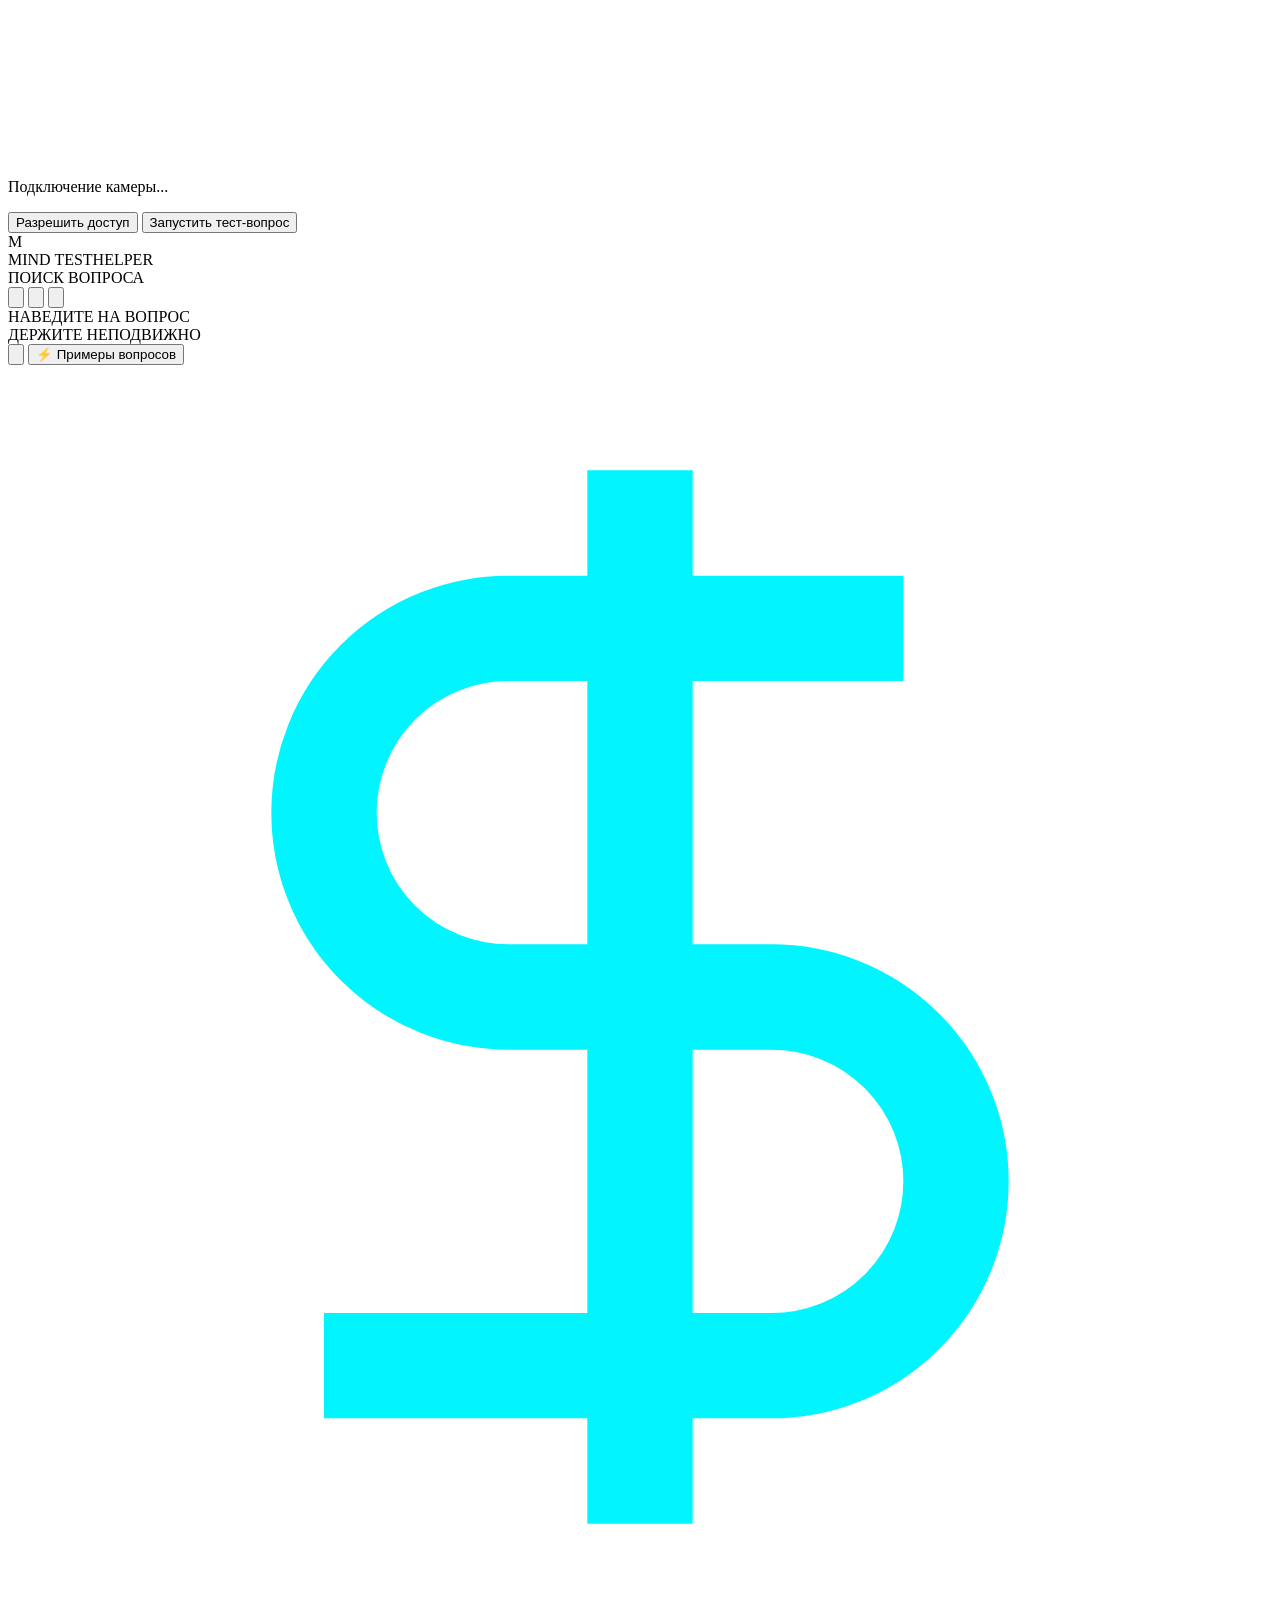
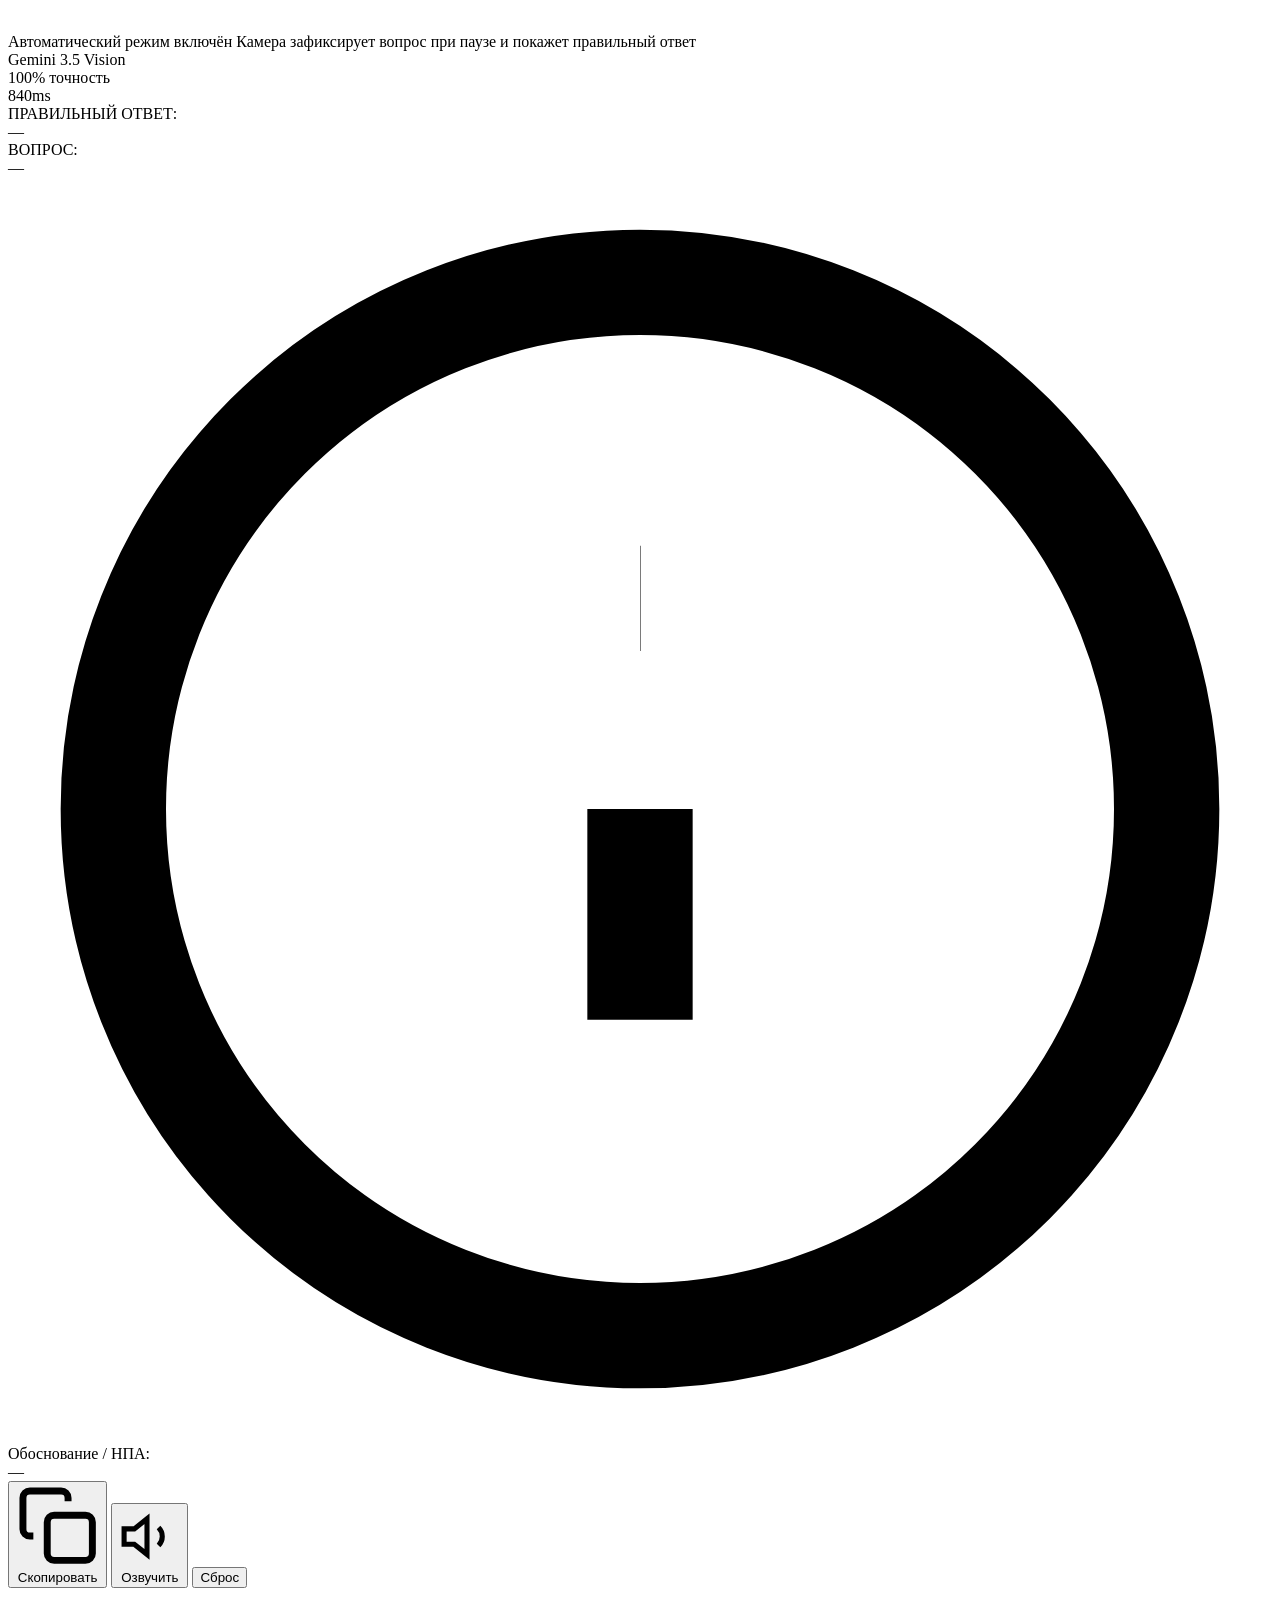
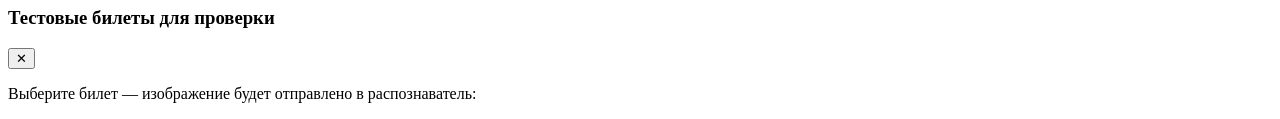
==== web/static/index.html @ 346cbc7e "feat: Mind TestHelper Live mobile-first scanner web app" ====
<!DOCTYPE html>
<html lang="ru">
<head>
  <meta charset="UTF-8">
  <meta name="viewport" content="width=device-width, initial-scale=1.0, maximum-scale=1.0, user-scalable=no, viewport-fit=cover">
  <title>Mind TestHelper Live — Hands-Free AI Scanner</title>
  <link rel="stylesheet" href="/static/styles.css">
  <link rel="icon" href="data:image/svg+xml,<svg xmlns='http://www.w3.org/2000/svg' viewBox='0 0 100 100'><rect width='100' height='100' rx='20' fill='%2309090f'/><path d='M30 70 L30 30 L50 50 L70 30 L70 70' stroke='%2300F5FF' stroke-width='10' stroke-linecap='round' stroke-linejoin='round' fill='none'/></svg>">
  <meta name="theme-color" content="#09090f">
  <meta name="apple-mobile-web-app-capable" content="yes">
  <meta name="apple-mobile-web-app-status-bar-style" content="black-translucent">
</head>
<body>
  <div class="app-viewport">
    <!-- Camera Viewport & Stream -->
    <div class="camera-container" id="cameraContainer">
      <video id="videoFeed" playsinline autoplay muted></video>
      <canvas id="motionCanvas" class="hidden-canvas"></canvas>
      <canvas id="captureCanvas" class="hidden-canvas"></canvas>
      <div class="camera-backdrop-fallback" id="cameraFallback">
        <div class="fallback-spinner"></div>
        <p>Подключение камеры...</p>
        <button id="btnAllowCamera" class="mind-btn mind-btn-cyan">Разрешить доступ</button>
        <button id="btnTryDemo" class="mind-btn mind-btn-glass">Запустить тест-вопрос</button>
      </div>
    </div>

    <!-- HUD Overlay Layers -->
    <div class="hud-overlay" id="hudOverlay">
      <!-- Top Glass Navigation Bar -->
      <header class="hud-header glass-panel">
        <div class="brand-badge">
          <div class="badge-m-ring">
            <span class="badge-m">M</span>
          </div>
          <div class="brand-text">
            <span class="brand-title">MIND</span>
            <span class="brand-sub">TESTHELPER</span>
          </div>
        </div>

        <!-- Dynamic Status Indicator -->
        <div class="status-pill" id="statusPill">
          <span class="status-dot"></span>
          <span class="status-label" id="statusLabel">ПОИСК ВОПРОСА</span>
        </div>

        <!-- Quick Controls -->
        <div class="header-controls">
          <button id="btnTorch" class="hud-icon-btn" title="Фонарик" aria-label="Torch">
            <svg viewBox="0 0 24 24" fill="none" stroke="currentColor" stroke-width="2">
              <path d="M12 2v4M12 18v4M4.93 4.93l2.83 2.83M16.24 16.24l2.83 2.83M2 12h4M18 12h4M4.93 19.07l2.83-2.83M16.24 7.76l2.83-2.83"/>
            </svg>
          </button>
          <button id="btnFlipCamera" class="hud-icon-btn" title="Сменить камеру" aria-label="Flip Camera">
            <svg viewBox="0 0 24 24" fill="none" stroke="currentColor" stroke-width="2">
              <path d="M20 10c0-4.418-3.582-8-8-8s-8 3.582-8 8c0 3.185 1.868 5.933 4.568 7.228L6 20h6v-6l-2.482 2.482C7.364 15.445 6 12.923 6 10c0-3.314 2.686-6 6-6s6 2.686 6 6c0 1.954-.937 3.69-2.388 4.793l1.42 1.42C18.666 14.707 20 12.518 20 10z"/>
            </svg>
          </button>
          <button id="btnMuteTTS" class="hud-icon-btn active" title="Озвучка ответа" aria-label="Audio Speech">
            <svg viewBox="0 0 24 24" fill="none" stroke="currentColor" stroke-width="2" id="iconAudio">
              <polygon points="11 5 6 9 2 9 2 15 6 15 11 19 11 5"/>
              <path d="M19.07 4.93a10 10 0 0 1 0 14.14M15.54 8.46a5 5 0 0 1 0 7.07"/>
            </svg>
          </button>
        </div>
      </header>

      <!-- Center Targeting Frame with Scanning Laser -->
      <main class="hud-reticle-area" id="reticleArea">
        <div class="target-frame" id="targetFrame">
          <!-- 4 Corner Brackets -->
          <div class="corner-bracket corner-tl"></div>
          <div class="corner-bracket corner-tr"></div>
          <div class="corner-bracket corner-bl"></div>
          <div class="corner-bracket corner-br"></div>

          <!-- Animated Laser Beam -->
          <div class="laser-beam" id="laserBeam"></div>

          <!-- Center Crosshairs / Guide -->
          <div class="frame-guide">
            <span class="guide-tag">НАВЕДИТЕ НА ВОПРОС</span>
            <div class="stillness-meter">
              <div class="stillness-bar" id="stillnessBar"></div>
            </div>
            <span class="stability-tag" id="stabilityTag">ДЕРЖИТЕ НЕПОДВИЖНО</span>
          </div>
        </div>

        <!-- Floating manual shutter button -->
        <button id="btnManualSnap" class="shutter-btn" title="Сканировать сейчас">
          <div class="shutter-inner">
            <svg viewBox="0 0 24 24" fill="none" stroke="currentColor" stroke-width="2.5">
              <circle cx="12" cy="12" r="3"/>
              <path d="M3 9V5a2 2 0 0 1 2-2h4M21 9V5a2 2 0 0 0-2-2h-4M3 15v4a2 2 0 0 0 2 2h4M21 15v4a2 2 0 0 1-2 2h-4"/>
            </svg>
          </div>
        </button>

        <button id="btnSamplePicker" class="hud-pill-btn" title="Тестовые билеты">
          <span>⚡ Примеры вопросов</span>
        </button>
      </main>

      <!-- Bottom Answer Drawer (Mind Glass Card) -->
      <aside class="answer-drawer glass-panel" id="answerDrawer">
        <!-- Drawer Drag Handle -->
        <div class="drawer-handle" id="drawerHandle">
          <div class="handle-bar"></div>
        </div>

        <!-- Initial Idle State -->
        <div class="drawer-state-idle" id="drawerIdle">
          <div class="idle-icon-wrap">
            <div class="pulse-ring"></div>
            <svg viewBox="0 0 24 24" fill="none" stroke="#00F5FF" stroke-width="2">
              <path d="M12 2v20M17 5H9.5a3.5 3.5 0 0 0 0 7h5a3.5 3.5 0 0 1 0 7H6"/>
            </svg>
          </div>
          <div class="idle-text">
            <span class="idle-title">Автоматический режим включён</span>
            <span class="idle-desc">Камера зафиксирует вопрос при паузе и покажет правильный ответ</span>
          </div>
        </div>

        <!-- Active Answer Solved State -->
        <div class="drawer-state-solved hidden" id="drawerSolved">
          <div class="solved-header">
            <div class="badge-source" id="badgeSource">
              <span class="source-dot"></span>
              <span id="sourceLabel">Gemini 3.5 Vision</span>
            </div>
            <div class="badge-confidence" id="badgeConfidence">
              <span id="confidenceLabel">100% точность</span>
            </div>
            <div class="latency-pill" id="latencyPill">840ms</div>
          </div>

          <!-- Prominent Answer Highlight -->
          <div class="highlight-answer-card">
            <div class="card-eyebrow">ПРАВИЛЬНЫЙ ОТВЕТ:</div>
            <div class="answer-text-banner" id="correctAnswerText">—</div>
          </div>

          <!-- Question Context -->
          <div class="question-quote-block">
            <div class="quote-label">ВОПРОС:</div>
            <div class="quote-text" id="questionText">—</div>
          </div>

          <!-- All Options List -->
          <div class="options-container" id="optionsList"></div>

          <!-- Legal / Scientific Explanation -->
          <div class="explanation-box" id="explanationBox">
            <div class="explanation-title">
              <svg viewBox="0 0 24 24" fill="none" stroke="currentColor" stroke-width="2">
                <circle cx="12" cy="12" r="10"/>
                <line x1="12" y1="16" x2="12" y2="12"/>
                <line x1="12" y1="8" x2="12.01" y2="8"/>
              </svg>
              <span>Обоснование / НПА:</span>
            </div>
            <div class="explanation-content" id="explanationText">—</div>
          </div>

          <!-- Bottom Action Buttons -->
          <div class="drawer-actions">
            <button id="btnCopyAnswer" class="action-btn">
              <svg viewBox="0 0 24 24" fill="none" stroke="currentColor" stroke-width="2">
                <rect x="9" y="9" width="13" height="13" rx="2" ry="2"/>
                <path d="M5 15H4a2 2 0 0 1-2-2V4a2 2 0 0 1 2-2h9a2 2 0 0 1 2 2v1"/>
              </svg>
              <span>Скопировать</span>
            </button>
            <button id="btnSpeakNow" class="action-btn">
              <svg viewBox="0 0 24 24" fill="none" stroke="currentColor" stroke-width="2">
                <polygon points="11 5 6 9 2 9 2 15 6 15 11 19 11 5"/>
                <path d="M15.54 8.46a5 5 0 0 1 0 7.07"/>
              </svg>
              <span>Озвучить</span>
            </button>
            <button id="btnDismiss" class="action-btn action-btn-dim">
              <span>Сброс</span>
            </button>
          </div>
        </div>
      </aside>
    </div>

    <!-- Sample Questions Modal (For Testing without Paper) -->
    <div class="modal-backdrop hidden" id="sampleModal">
      <div class="modal-sheet glass-panel">
        <div class="modal-header">
          <h3>Тестовые билеты для проверки</h3>
          <button id="btnCloseModal" class="hud-icon-btn">✕</button>
        </div>
        <p class="modal-sub">Выберите билет — изображение будет отправлено в распознаватель:</p>
        <div class="sample-grid" id="sampleGrid"></div>
      </div>
    </div>
  </div>

  <script src="/static/app.js"></script>
</body>
</html>
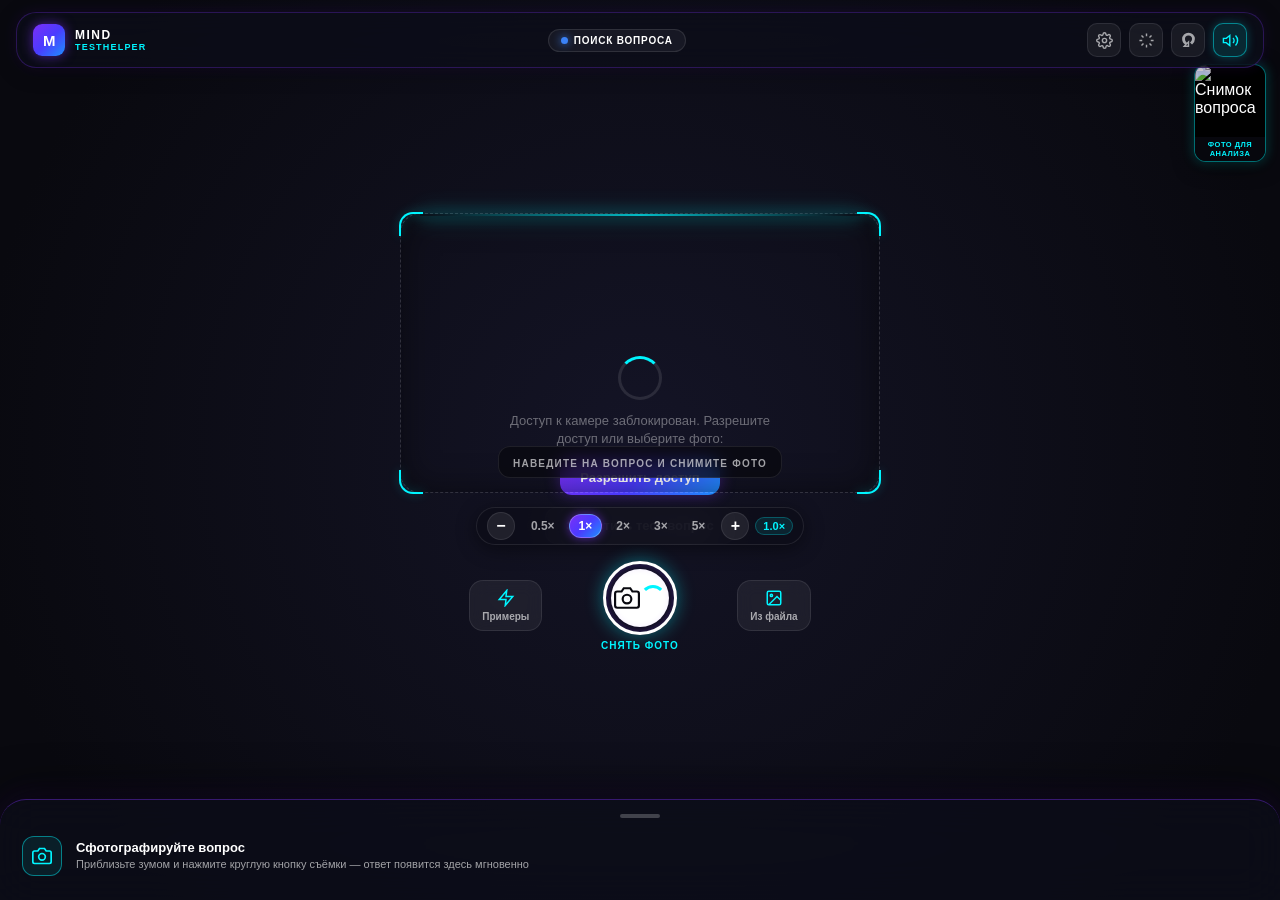
==== commit 3ea20101: "feat: manual photo shooting mode, optical/digital zoom, and instant high-accuracy solver" ====
--- a/web/static/index.html
+++ b/web/static/index.html
@@ -4,7 +4,7 @@
   <meta charset="UTF-8">
   <meta name="viewport" content="width=device-width, initial-scale=1.0, maximum-scale=1.0, user-scalable=no, viewport-fit=cover">
   <title>Mind TestHelper Live — Hands-Free AI Scanner</title>
-  <link rel="stylesheet" href="/static/styles.css">
+  <link rel="stylesheet" href="./styles.css">
   <link rel="icon" href="data:image/svg+xml,<svg xmlns='http://www.w3.org/2000/svg' viewBox='0 0 100 100'><rect width='100' height='100' rx='20' fill='%2309090f'/><path d='M30 70 L30 30 L50 50 L70 30 L70 70' stroke='%2300F5FF' stroke-width='10' stroke-linecap='round' stroke-linejoin='round' fill='none'/></svg>">
   <meta name="theme-color" content="#09090f">
   <meta name="apple-mobile-web-app-capable" content="yes">
@@ -15,11 +15,15 @@
     <!-- Camera Viewport & Stream -->
     <div class="camera-container" id="cameraContainer">
       <video id="videoFeed" playsinline autoplay muted></video>
-      <canvas id="motionCanvas" class="hidden-canvas"></canvas>
+      <div class="camera-flash" id="cameraFlash"></div>
+      <div class="snapshot-preview hidden" id="snapshotPreview">
+        <img id="snapshotImg" alt="Снимок вопроса">
+        <div class="snapshot-badge">ФОТО ДЛЯ АНАЛИЗА</div>
+      </div>
       <canvas id="captureCanvas" class="hidden-canvas"></canvas>
       <div class="camera-backdrop-fallback" id="cameraFallback">
         <div class="fallback-spinner"></div>
-        <p>Подключение камеры...</p>
+        <p id="fallbackText">Подключение камеры...</p>
         <button id="btnAllowCamera" class="mind-btn mind-btn-cyan">Разрешить доступ</button>
         <button id="btnTryDemo" class="mind-btn mind-btn-glass">Запустить тест-вопрос</button>
       </div>
@@ -47,6 +51,12 @@
 
         <!-- Quick Controls -->
         <div class="header-controls">
+          <button id="btnSettings" class="hud-icon-btn" title="Настройки бэкенда" aria-label="Settings">
+            <svg viewBox="0 0 24 24" fill="none" stroke="currentColor" stroke-width="2">
+              <circle cx="12" cy="12" r="3"/>
+              <path d="M19.4 15a1.65 1.65 0 0 0 .33 1.82l.06.06a2 2 0 0 1 0 2.83 2 2 0 0 1-2.83 0l-.06-.06a1.65 1.65 0 0 0-1.82-.33 1.65 1.65 0 0 0-1 1.51V21a2 2 0 0 1-2 2 2 2 0 0 1-2-2v-.09A1.65 1.65 0 0 0 9 19.4a1.65 1.65 0 0 0-1.82.33l-.06.06a2 2 0 0 1-2.83 0 2 2 0 0 1 0-2.83l.06-.06a1.65 1.65 0 0 0 .33-1.82 1.65 1.65 0 0 0-1.51-1H3a2 2 0 0 1-2-2 2 2 0 0 1 2-2h.09A1.65 1.65 0 0 0 4.6 9a1.65 1.65 0 0 0-.33-1.82l-.06-.06a2 2 0 0 1 0-2.83 2 2 0 0 1 2.83 0l.06.06a1.65 1.65 0 0 0 1.82.33H9a1.65 1.65 0 0 0 1-1.51V3a2 2 0 0 1 2-2 2 2 0 0 1 2 2v.09a1.65 1.65 0 0 0 1 1.51 1.65 1.65 0 0 0 1.82-.33l.06-.06a2 2 0 0 1 2.83 0 2 2 0 0 1 0 2.83l-.06.06a1.65 1.65 0 0 0-.33 1.82V9a1.65 1.65 0 0 0 1.51 1H21a2 2 0 0 1 2 2 2 2 0 0 1-2 2h-.09a1.65 1.65 0 0 0-1.51 1z"/>
+            </svg>
+          </button>
           <button id="btnTorch" class="hud-icon-btn" title="Фонарик" aria-label="Torch">
             <svg viewBox="0 0 24 24" fill="none" stroke="currentColor" stroke-width="2">
               <path d="M12 2v4M12 18v4M4.93 4.93l2.83 2.83M16.24 16.24l2.83 2.83M2 12h4M18 12h4M4.93 19.07l2.83-2.83M16.24 7.76l2.83-2.83"/>
@@ -66,41 +76,66 @@
         </div>
       </header>
 
-      <!-- Center Targeting Frame with Scanning Laser -->
+      <!-- Center Targeting Frame with Wide Document Guide -->
       <main class="hud-reticle-area" id="reticleArea">
-        <div class="target-frame" id="targetFrame">
-          <!-- 4 Corner Brackets -->
+        <div class="camera-frame-guide" id="frameGuide">
           <div class="corner-bracket corner-tl"></div>
           <div class="corner-bracket corner-tr"></div>
           <div class="corner-bracket corner-bl"></div>
           <div class="corner-bracket corner-br"></div>
-
-          <!-- Animated Laser Beam -->
           <div class="laser-beam" id="laserBeam"></div>
-
-          <!-- Center Crosshairs / Guide -->
-          <div class="frame-guide">
-            <span class="guide-tag">НАВЕДИТЕ НА ВОПРОС</span>
-            <div class="stillness-meter">
-              <div class="stillness-bar" id="stillnessBar"></div>
-            </div>
-            <span class="stability-tag" id="stabilityTag">ДЕРЖИТЕ НЕПОДВИЖНО</span>
-          </div>
-        </div>
-
-        <!-- Floating manual shutter button -->
-        <button id="btnManualSnap" class="shutter-btn" title="Сканировать сейчас">
-          <div class="shutter-inner">
-            <svg viewBox="0 0 24 24" fill="none" stroke="currentColor" stroke-width="2.5">
-              <circle cx="12" cy="12" r="3"/>
-              <path d="M3 9V5a2 2 0 0 1 2-2h4M21 9V5a2 2 0 0 0-2-2h-4M3 15v4a2 2 0 0 0 2 2h4M21 15v4a2 2 0 0 1-2 2h-4"/>
-            </svg>
-          </div>
-        </button>
-
-        <button id="btnSamplePicker" class="hud-pill-btn" title="Тестовые билеты">
-          <span>⚡ Примеры вопросов</span>
-        </button>
+          <div class="frame-guide-hint">
+            <span class="guide-tag">НАВЕДИТЕ НА ВОПРОС И СНИМИТЕ ФОТО</span>
+          </div>
+        </div>
+
+        <!-- Floating Zoom Controls Bar (Optical / Digital Zoom) -->
+        <div class="zoom-controls-bar" id="zoomControlsBar">
+          <button type="button" class="zoom-btn-step" id="btnZoomOut" title="Отдалить (−)" aria-label="Zoom Out">−</button>
+          <div class="zoom-presets-group" id="zoomPresetsGroup">
+            <button type="button" class="zoom-preset-pill hidden" id="pillZoom05" data-zoom="0.5">0.5×</button>
+            <button type="button" class="zoom-preset-pill active" id="pillZoom1" data-zoom="1">1×</button>
+            <button type="button" class="zoom-preset-pill" id="pillZoom2" data-zoom="2">2×</button>
+            <button type="button" class="zoom-preset-pill" id="pillZoom3" data-zoom="3">3×</button>
+            <button type="button" class="zoom-preset-pill" id="pillZoom5" data-zoom="5">5×</button>
+          </div>
+          <button type="button" class="zoom-btn-step" id="btnZoomIn" title="Приблизить (+)" aria-label="Zoom In">+</button>
+          <div class="zoom-badge-pill" id="zoomBadge">1.0×</div>
+        </div>
+
+        <!-- Camera Bottom Capture Bar (Shutter & Tools) -->
+        <div class="camera-capture-bar" id="captureBar">
+          <button type="button" id="btnSamplePicker" class="capture-side-btn" title="Тестовые билеты">
+            <svg viewBox="0 0 24 24" fill="none" stroke="currentColor" stroke-width="2">
+              <polygon points="13 2 3 14 12 14 11 22 21 10 12 10 13 2"/>
+            </svg>
+            <span>Примеры</span>
+          </button>
+
+          <div class="shutter-control-wrap">
+            <button type="button" id="btnManualSnap" class="camera-shutter-main" title="Сфотографировать вопрос" aria-label="Сфотографировать вопрос">
+              <div class="shutter-ring"></div>
+              <div class="shutter-core">
+                <svg class="shutter-icon-cam" viewBox="0 0 24 24" fill="none" stroke="currentColor" stroke-width="2">
+                  <path d="M23 19a2 2 0 0 1-2 2H3a2 2 0 0 1-2-2V8a2 2 0 0 1 2-2h4l2-3h6l2 3h4a2 2 0 0 1 2 2z"/>
+                  <circle cx="12" cy="13" r="4"/>
+                </svg>
+                <div class="shutter-spinner hidden" id="shutterSpinner"></div>
+              </div>
+            </button>
+            <span class="shutter-label" id="shutterLabel">СНЯТЬ ФОТО</span>
+          </div>
+
+          <label class="capture-side-btn" id="btnFilePicker" title="Загрузить фото из файла">
+            <input type="file" id="inputFileUpload" accept="image/*" style="display:none">
+            <svg viewBox="0 0 24 24" fill="none" stroke="currentColor" stroke-width="2">
+              <rect x="3" y="3" width="18" height="18" rx="2" ry="2"/>
+              <circle cx="8.5" cy="8.5" r="1.5"/>
+              <polyline points="21 15 16 10 5 21"/>
+            </svg>
+            <span>Из файла</span>
+          </label>
+        </div>
       </main>
 
       <!-- Bottom Answer Drawer (Mind Glass Card) -->
@@ -113,28 +148,37 @@
         <!-- Initial Idle State -->
         <div class="drawer-state-idle" id="drawerIdle">
           <div class="idle-icon-wrap">
-            <div class="pulse-ring"></div>
             <svg viewBox="0 0 24 24" fill="none" stroke="#00F5FF" stroke-width="2">
-              <path d="M12 2v20M17 5H9.5a3.5 3.5 0 0 0 0 7h5a3.5 3.5 0 0 1 0 7H6"/>
+              <path d="M23 19a2 2 0 0 1-2 2H3a2 2 0 0 1-2-2V8a2 2 0 0 1 2-2h4l2-3h6l2 3h4a2 2 0 0 1 2 2z"/>
+              <circle cx="12" cy="13" r="4"/>
             </svg>
           </div>
           <div class="idle-text">
-            <span class="idle-title">Автоматический режим включён</span>
-            <span class="idle-desc">Камера зафиксирует вопрос при паузе и покажет правильный ответ</span>
+            <span class="idle-title">Сфотографируйте вопрос</span>
+            <span class="idle-desc">Приблизьте зумом и нажмите круглую кнопку съёмки — ответ появится здесь мгновенно</span>
           </div>
         </div>
 
         <!-- Active Answer Solved State -->
         <div class="drawer-state-solved hidden" id="drawerSolved">
+          <!-- Prominent Top Action to Snap Next Question Immediately -->
+          <button type="button" id="btnNewPhoto" class="mind-btn mind-btn-cyan new-photo-btn">
+            <svg viewBox="0 0 24 24" fill="none" stroke="currentColor" stroke-width="2.2">
+              <path d="M23 19a2 2 0 0 1-2 2H3a2 2 0 0 1-2-2V8a2 2 0 0 1 2-2h4l2-3h6l2 3h4a2 2 0 0 1 2 2z"/>
+              <circle cx="12" cy="13" r="4"/>
+            </svg>
+            <span>Сфотографировать следующий вопрос</span>
+          </button>
+
           <div class="solved-header">
             <div class="badge-source" id="badgeSource">
               <span class="source-dot"></span>
-              <span id="sourceLabel">Gemini 3.5 Vision</span>
+              <span id="sourceLabel">Gemini 3.1 Vision</span>
             </div>
             <div class="badge-confidence" id="badgeConfidence">
               <span id="confidenceLabel">100% точность</span>
             </div>
-            <div class="latency-pill" id="latencyPill">840ms</div>
+            <div class="latency-pill" id="latencyPill">780ms</div>
           </div>
 
           <!-- Prominent Answer Highlight -->
@@ -182,11 +226,35 @@
               <span>Озвучить</span>
             </button>
             <button id="btnDismiss" class="action-btn action-btn-dim">
-              <span>Сброс</span>
+              <span>Скрыть</span>
             </button>
           </div>
         </div>
       </aside>
+    </div>
+
+    <!-- Backend Settings Modal -->
+    <div class="modal-backdrop hidden" id="settingsModal">
+      <div class="modal-sheet glass-panel">
+        <div class="modal-header">
+          <h3>Настройки бэкенда (API)</h3>
+          <button id="btnCloseSettings" class="hud-icon-btn">✕</button>
+        </div>
+        <p class="modal-sub">Адрес сервера-прокси для обработки запросов с камеры:</p>
+        <div class="settings-field">
+          <label class="field-label" for="inputBackendUrl">URL бэкенда (HTTPS):</label>
+          <input type="url" id="inputBackendUrl" class="mind-input" placeholder="https://your-api.onrender.com">
+        </div>
+        <div class="settings-presets">
+          <button id="btnSetCloudflare" class="preset-btn">🌐 Cloudflare Tunnel</button>
+          <button id="btnSetLocal" class="preset-btn">💻 Localhost (8000)</button>
+        </div>
+        <div class="settings-status" id="settingsStatus">
+          <span class="status-dot"></span>
+          <span id="settingsStatusText">Проверка соединения...</span>
+        </div>
+        <button id="btnSaveBackend" class="mind-btn mind-btn-cyan">Сохранить и проверить</button>
+      </div>
     </div>
 
     <!-- Sample Questions Modal (For Testing without Paper) -->
@@ -202,6 +270,6 @@
     </div>
   </div>
 
-  <script src="/static/app.js"></script>
+  <script src="./app.js"></script>
 </body>
 </html>
--- a/web/static/styles.css
+++ b/web/static/styles.css
@@ -0,0 +1,1186 @@
+/* ==========================================================================
+   Mind Design System — TestHelper Live CSS
+   Palette: #7B2FF7 -> #4B3BFF -> #1E90FF | Accent: #00F5FF | Bg: #09090f
+   ========================================================================== */
+
+:root {
+  --bg-core: #09090f;
+  --bg-glass: rgba(13, 14, 25, 0.76);
+  --bg-glass-card: rgba(18, 19, 35, 0.82);
+  --border-hairline: rgba(255, 255, 255, 0.09);
+  --border-mind: rgba(123, 47, 247, 0.35);
+  --border-cyan: rgba(0, 245, 255, 0.45);
+  --gradient-mind: linear-gradient(135deg, #7B2FF7 0%, #4B3BFF 50%, #1E90FF 100%);
+  --cyan-accent: #00F5FF;
+  --cyan-glow: rgba(0, 245, 255, 0.35);
+  --emerald-accent: #00FF9D;
+  --text-main: #FFFFFF;
+  --text-muted: rgba(255, 255, 255, 0.62);
+  --text-dim: rgba(255, 255, 255, 0.38);
+  --font-sans: -apple-system, BlinkMacSystemFont, "SF Pro Text", "SF Pro Display", "Inter", "Segoe UI", Roboto, sans-serif;
+  --safe-top: env(safe-area-inset-top, 0px);
+  --safe-bottom: env(safe-area-inset-bottom, 0px);
+}
+
+* {
+  box-sizing: border-box;
+  margin: 0;
+  padding: 0;
+  -webkit-tap-highlight-color: transparent;
+  user-select: none;
+}
+
+html, body {
+  width: 100%;
+  height: 100%;
+  overflow: hidden;
+  background-color: var(--bg-core);
+  font-family: var(--font-sans);
+  color: var(--text-main);
+  position: fixed;
+}
+
+/* App Viewport Container */
+.app-viewport {
+  position: relative;
+  width: 100%;
+  height: 100%;
+  height: 100dvh;
+  display: flex;
+  flex-direction: column;
+  overflow: hidden;
+  background-color: var(--bg-core);
+}
+
+/* Camera Stream & Canvas */
+.camera-container {
+  position: absolute;
+  top: 0;
+  left: 0;
+  width: 100%;
+  height: 100%;
+  overflow: hidden;
+  z-index: 1;
+}
+
+#videoFeed {
+  width: 100%;
+  height: 100%;
+  object-fit: cover;
+  display: block;
+  transform-origin: center center;
+  transition: transform 0.12s ease-out;
+}
+
+.camera-flash {
+  position: absolute;
+  inset: 0;
+  background: #FFFFFF;
+  opacity: 0;
+  pointer-events: none;
+  z-index: 10;
+  transition: opacity 0.15s ease-out;
+}
+.camera-flash.flash-active {
+  opacity: 0.90;
+  transition: none;
+}
+
+.snapshot-preview {
+  position: absolute;
+  top: calc(var(--safe-top) + 64px);
+  right: 14px;
+  width: 72px;
+  height: 98px;
+  border-radius: 12px;
+  overflow: hidden;
+  border: 1.5px solid var(--border-cyan);
+  box-shadow: 0 4px 20px rgba(0, 0, 0, 0.7), 0 0 12px var(--cyan-glow);
+  z-index: 15;
+  background: #000;
+  animation: previewSlideIn 0.35s cubic-bezier(0.16, 1, 0.3, 1) both;
+}
+.snapshot-preview img {
+  width: 100%;
+  height: 100%;
+  object-fit: cover;
+}
+.snapshot-badge {
+  position: absolute;
+  bottom: 0;
+  left: 0;
+  right: 0;
+  background: rgba(9, 9, 15, 0.88);
+  font-size: 7.5px;
+  font-weight: 800;
+  text-align: center;
+  padding: 3px 0;
+  color: var(--cyan-accent);
+  letter-spacing: 0.5px;
+}
+@keyframes previewSlideIn {
+  from { opacity: 0; transform: translateY(-12px) scale(0.9); }
+  to { opacity: 1; transform: translateY(0) scale(1); }
+}
+
+.hidden-canvas {
+  display: none;
+}
+
+.camera-backdrop-fallback {
+  position: absolute;
+  inset: 0;
+  display: flex;
+  flex-direction: column;
+  align-items: center;
+  justify-content: center;
+  gap: 12px;
+  padding: 24px;
+  background: radial-gradient(circle at center, #141426 0%, #09090f 85%);
+  color: var(--text-muted);
+  z-index: 2;
+  transition: opacity 0.4s ease;
+  text-align: center;
+}
+
+.camera-backdrop-fallback.hidden {
+  opacity: 0;
+  pointer-events: none;
+}
+
+.camera-backdrop-fallback p {
+  font-size: 13px;
+  max-width: 280px;
+  line-height: 1.4;
+  color: var(--text-dim);
+}
+
+.fallback-spinner {
+  width: 44px;
+  height: 44px;
+  border: 3px solid rgba(255, 255, 255, 0.1);
+  border-top-color: var(--cyan-accent);
+  border-radius: 50%;
+  animation: spin 0.8s linear infinite;
+}
+
+@keyframes spin {
+  to { transform: rotate(360deg); }
+}
+
+/* Glass Panels */
+.glass-panel {
+  background: var(--bg-glass);
+  backdrop-filter: blur(20px);
+  -webkit-backdrop-filter: blur(20px);
+  border: 1px solid var(--border-hairline);
+  box-shadow: 0 8px 32px rgba(0, 0, 0, 0.5);
+}
+
+/* HUD Overlay Layer */
+.hud-overlay {
+  position: absolute;
+  inset: 0;
+  z-index: 10;
+  display: flex;
+  flex-direction: column;
+  justify-content: space-between;
+  pointer-events: none;
+}
+
+/* Top Glass Navigation Header */
+.hud-header {
+  pointer-events: auto;
+  margin: calc(var(--safe-top) + 12px) 16px 0 16px;
+  padding: 10px 16px;
+  border-radius: 20px;
+  display: flex;
+  align-items: center;
+  justify-content: space-between;
+  border-color: rgba(123, 47, 247, 0.28);
+  box-shadow: 0 4px 20px rgba(0, 0, 0, 0.35), 0 0 15px rgba(123, 47, 247, 0.12);
+}
+
+.brand-badge {
+  display: flex;
+  align-items: center;
+  gap: 10px;
+}
+
+.badge-m-ring {
+  width: 32px;
+  height: 32px;
+  border-radius: 9px;
+  background: var(--gradient-mind);
+  display: flex;
+  align-items: center;
+  justify-content: center;
+  box-shadow: 0 0 12px rgba(123, 47, 247, 0.6);
+}
+
+.badge-m {
+  font-size: 15px;
+  font-weight: 900;
+  color: #FFFFFF;
+  letter-spacing: -0.5px;
+}
+
+.brand-text {
+  display: flex;
+  flex-direction: column;
+}
+
+.brand-title {
+  font-size: 12px;
+  font-weight: 800;
+  letter-spacing: 1.5px;
+  color: #FFFFFF;
+}
+
+.brand-sub {
+  font-size: 9px;
+  font-weight: 600;
+  letter-spacing: 1.2px;
+  color: var(--cyan-accent);
+}
+
+/* Dynamic Status Pill */
+.status-pill {
+  display: flex;
+  align-items: center;
+  gap: 6px;
+  padding: 5px 12px;
+  background: rgba(255, 255, 255, 0.05);
+  border: 1px solid rgba(255, 255, 255, 0.1);
+  border-radius: 20px;
+  transition: all 0.3s ease;
+}
+
+.status-dot {
+  width: 7px;
+  height: 7px;
+  border-radius: 50%;
+  background: #3B82F6;
+  box-shadow: 0 0 8px #3B82F6;
+  transition: all 0.3s ease;
+}
+
+.status-label {
+  font-size: 10px;
+  font-weight: 700;
+  letter-spacing: 0.8px;
+  color: var(--text-main);
+  text-transform: uppercase;
+}
+
+/* Status States */
+.status-pill.steady {
+  border-color: var(--border-cyan);
+  background: rgba(0, 245, 255, 0.1);
+}
+.status-pill.steady .status-dot {
+  background: var(--cyan-accent);
+  box-shadow: 0 0 10px var(--cyan-accent);
+  animation: pulse 1s infinite alternate;
+}
+
+.status-pill.solving {
+  border-color: #7B2FF7;
+  background: rgba(123, 47, 247, 0.18);
+}
+.status-pill.solving .status-dot {
+  background: #7B2FF7;
+  box-shadow: 0 0 12px #7B2FF7;
+  animation: blink 0.5s infinite;
+}
+
+.status-pill.solved {
+  border-color: var(--emerald-accent);
+  background: rgba(0, 255, 157, 0.12);
+}
+.status-pill.solved .status-dot {
+  background: var(--emerald-accent);
+  box-shadow: 0 0 10px var(--emerald-accent);
+}
+
+@keyframes blink {
+  50% { opacity: 0.2; }
+}
+
+@keyframes pulse {
+  from { transform: scale(0.9); }
+  to { transform: scale(1.2); }
+}
+
+/* Quick Controls */
+.header-controls {
+  display: flex;
+  align-items: center;
+  gap: 8px;
+}
+
+.hud-icon-btn {
+  width: 34px;
+  height: 34px;
+  border-radius: 10px;
+  background: rgba(255, 255, 255, 0.06);
+  border: 1px solid var(--border-hairline);
+  color: var(--text-muted);
+  display: flex;
+  align-items: center;
+  justify-content: center;
+  cursor: pointer;
+  transition: all 0.2s ease;
+}
+
+.hud-icon-btn svg {
+  width: 17px;
+  height: 17px;
+}
+
+.hud-icon-btn:active {
+  transform: scale(0.92);
+}
+
+.hud-icon-btn.active {
+  color: var(--cyan-accent);
+  border-color: var(--border-cyan);
+  background: rgba(0, 245, 255, 0.12);
+  box-shadow: 0 0 10px rgba(0, 245, 255, 0.25);
+}
+
+/* Center Targeting Area */
+.hud-reticle-area {
+  position: relative;
+  flex: 1;
+  display: flex;
+  flex-direction: column;
+  align-items: center;
+  justify-content: center;
+  pointer-events: none;
+}
+
+/* Framing Guide (Adaptive Document Frame) */
+.camera-frame-guide {
+  position: relative;
+  width: 88%;
+  max-width: 480px;
+  height: 280px;
+  border: 1px dashed rgba(255, 255, 255, 0.14);
+  border-radius: 20px;
+  box-shadow: inset 0 0 35px rgba(0, 0, 0, 0.45);
+  display: flex;
+  flex-direction: column;
+  align-items: center;
+  justify-content: flex-end;
+  padding-bottom: 14px;
+  transition: all 0.25s ease;
+}
+
+.camera-frame-guide.solving {
+  border-color: var(--border-cyan);
+  box-shadow: inset 0 0 40px rgba(0, 245, 255, 0.15), 0 0 25px rgba(0, 245, 255, 0.25);
+}
+
+.frame-guide-hint {
+  background: rgba(9, 9, 15, 0.75);
+  backdrop-filter: blur(8px);
+  border: 1px solid var(--border-hairline);
+  border-radius: 12px;
+  padding: 6px 14px;
+  pointer-events: none;
+}
+
+.frame-guide-hint .guide-tag {
+  font-size: 10px;
+  font-weight: 700;
+  letter-spacing: 1.2px;
+  color: var(--text-muted);
+}
+
+/* 4 Cyber Corner Brackets */
+.corner-bracket {
+  position: absolute;
+  width: 24px;
+  height: 24px;
+  border: 2.5px solid var(--cyan-accent);
+  transition: all 0.25s ease;
+  filter: drop-shadow(0 0 5px var(--cyan-glow));
+}
+
+.corner-tl { top: -2px; left: -2px; border-right: none; border-bottom: none; border-top-left-radius: 14px; }
+.corner-tr { top: -2px; right: -2px; border-left: none; border-bottom: none; border-top-right-radius: 14px; }
+.corner-bl { bottom: -2px; left: -2px; border-right: none; border-top: none; border-bottom-left-radius: 14px; }
+.corner-br { bottom: -2px; right: -2px; border-left: none; border-top: none; border-bottom-right-radius: 14px; }
+
+/* Laser Beam Sweep */
+.laser-beam {
+  position: absolute;
+  top: 0;
+  left: 4%;
+  width: 92%;
+  height: 2px;
+  background: linear-gradient(90deg, transparent 0%, var(--cyan-accent) 50%, transparent 100%);
+  box-shadow: 0 0 14px var(--cyan-accent), 0 0 25px var(--cyan-accent);
+  animation: scanSweep 2.4s ease-in-out infinite;
+  opacity: 0.75;
+}
+
+@keyframes scanSweep {
+  0% { top: 6%; opacity: 0.3; }
+  50% { top: 92%; opacity: 0.9; }
+  100% { top: 6%; opacity: 0.3; }
+}
+
+.camera-frame-guide.solving .laser-beam {
+  animation-duration: 0.7s;
+  box-shadow: 0 0 20px #7B2FF7, 0 0 35px var(--cyan-accent);
+  background: linear-gradient(90deg, transparent, #7B2FF7, var(--cyan-accent), transparent);
+}
+
+/* Floating Zoom Controls Bar */
+.zoom-controls-bar {
+  pointer-events: auto;
+  display: flex;
+  align-items: center;
+  gap: 6px;
+  margin-top: 14px;
+  padding: 4px 10px;
+  background: rgba(13, 14, 25, 0.85);
+  backdrop-filter: blur(16px);
+  border: 1px solid var(--border-hairline);
+  border-radius: 24px;
+  box-shadow: 0 4px 20px rgba(0, 0, 0, 0.45);
+  user-select: none;
+}
+
+.zoom-btn-step {
+  width: 28px;
+  height: 28px;
+  border-radius: 50%;
+  border: 1px solid var(--border-hairline);
+  background: rgba(255, 255, 255, 0.08);
+  color: #FFFFFF;
+  font-size: 16px;
+  font-weight: 700;
+  display: flex;
+  align-items: center;
+  justify-content: center;
+  cursor: pointer;
+  transition: all 0.15s ease;
+}
+
+.zoom-btn-step:active {
+  transform: scale(0.9);
+  background: rgba(0, 245, 255, 0.2);
+}
+
+.zoom-presets-group {
+  display: flex;
+  align-items: center;
+  gap: 4px;
+}
+
+.zoom-preset-pill {
+  padding: 4px 9px;
+  border-radius: 14px;
+  border: 1px solid transparent;
+  background: transparent;
+  color: var(--text-muted);
+  font-size: 12px;
+  font-weight: 700;
+  cursor: pointer;
+  transition: all 0.2s ease;
+}
+
+.zoom-preset-pill:hover {
+  color: #FFFFFF;
+}
+
+.zoom-preset-pill.active {
+  background: var(--gradient-mind);
+  color: #FFFFFF;
+  border-color: rgba(255, 255, 255, 0.25);
+  box-shadow: 0 0 10px rgba(123, 47, 247, 0.6);
+}
+
+.zoom-badge-pill {
+  font-size: 11px;
+  font-weight: 800;
+  font-variant-numeric: tabular-nums;
+  color: var(--cyan-accent);
+  padding: 2px 7px;
+  background: rgba(0, 245, 255, 0.1);
+  border-radius: 10px;
+  border: 1px solid rgba(0, 245, 255, 0.25);
+}
+
+/* Camera Bottom Capture Bar */
+.camera-capture-bar {
+  pointer-events: auto;
+  width: 100%;
+  max-width: 440px;
+  display: flex;
+  align-items: center;
+  justify-content: space-around;
+  padding: 10px 20px 4px 20px;
+  margin-top: 6px;
+}
+
+.capture-side-btn {
+  display: flex;
+  flex-direction: column;
+  align-items: center;
+  gap: 4px;
+  background: rgba(255, 255, 255, 0.06);
+  border: 1px solid var(--border-hairline);
+  border-radius: 14px;
+  padding: 8px 12px;
+  color: var(--text-muted);
+  font-size: 10px;
+  font-weight: 600;
+  cursor: pointer;
+  backdrop-filter: blur(8px);
+  transition: all 0.2s ease;
+}
+
+.capture-side-btn svg {
+  width: 18px;
+  height: 18px;
+  color: var(--cyan-accent);
+}
+
+.capture-side-btn:active {
+  transform: scale(0.92);
+}
+
+.shutter-control-wrap {
+  display: flex;
+  flex-direction: column;
+  align-items: center;
+  gap: 5px;
+}
+
+.camera-shutter-main {
+  position: relative;
+  width: 74px;
+  height: 74px;
+  border-radius: 50%;
+  border: none;
+  background: transparent;
+  cursor: pointer;
+  display: flex;
+  align-items: center;
+  justify-content: center;
+  transition: transform 0.16s cubic-bezier(0.16, 1, 0.3, 1);
+}
+
+.camera-shutter-main:active {
+  transform: scale(0.88);
+}
+
+.camera-shutter-main .shutter-ring {
+  position: absolute;
+  inset: 0;
+  border-radius: 50%;
+  border: 3.5px solid #FFFFFF;
+  box-shadow: 0 0 18px rgba(0, 245, 255, 0.4), inset 0 0 10px rgba(123, 47, 247, 0.3);
+  transition: border-color 0.2s ease, box-shadow 0.2s ease;
+}
+
+.camera-shutter-main .shutter-core {
+  width: 58px;
+  height: 58px;
+  border-radius: 50%;
+  background: #FFFFFF;
+  color: #09090f;
+  display: flex;
+  align-items: center;
+  justify-content: center;
+  transition: background 0.2s ease, transform 0.15s ease;
+  box-shadow: 0 2px 10px rgba(0, 0, 0, 0.35);
+}
+
+.camera-shutter-main.solving .shutter-core {
+  background: var(--gradient-mind);
+  color: #FFFFFF;
+}
+
+.camera-shutter-main.solving .shutter-ring {
+  border-color: var(--cyan-accent);
+  animation: ringRotatePulse 1.2s linear infinite;
+}
+
+.shutter-icon-cam {
+  width: 26px;
+  height: 26px;
+}
+
+.shutter-label {
+  font-size: 10px;
+  font-weight: 800;
+  letter-spacing: 1px;
+  color: var(--cyan-accent);
+  text-transform: uppercase;
+}
+
+.shutter-spinner {
+  width: 26px;
+  height: 26px;
+  border: 3px solid rgba(255, 255, 255, 0.25);
+  border-top-color: #00F5FF;
+  border-radius: 50%;
+  animation: spin 0.8s linear infinite;
+}
+
+@keyframes spin {
+  to { transform: rotate(360deg); }
+}
+
+@keyframes ringRotatePulse {
+  0% { transform: scale(1); box-shadow: 0 0 14px var(--cyan-accent); }
+  50% { transform: scale(1.06); box-shadow: 0 0 24px #7B2FF7; }
+  100% { transform: scale(1); box-shadow: 0 0 14px var(--cyan-accent); }
+}
+
+.new-photo-btn {
+  position: relative;
+  z-index: 25;
+  pointer-events: auto;
+  width: 100%;
+  display: flex;
+  align-items: center;
+  justify-content: center;
+  gap: 8px;
+  padding: 12px 18px;
+  font-size: 13.5px;
+  font-weight: 700;
+  margin-bottom: 12px;
+  border-radius: 14px;
+  cursor: pointer;
+  background: var(--gradient-mind);
+  border: 1px solid rgba(0, 245, 255, 0.35);
+  color: #FFFFFF;
+  box-shadow: 0 4px 16px rgba(123, 47, 247, 0.35);
+}
+
+.new-photo-btn svg {
+  width: 19px;
+  height: 19px;
+}
+
+.new-photo-btn:active {
+  transform: scale(0.97);
+}
+
+/* Bottom Glass Answer Drawer */
+.answer-drawer {
+  position: relative;
+  z-index: 20;
+  pointer-events: auto;
+  width: 100%;
+  max-height: 72dvh;
+  border-top-left-radius: 26px;
+  border-top-right-radius: 26px;
+  border-bottom: none;
+  border-left: none;
+  border-right: none;
+  border-top: 1.5px solid rgba(123, 47, 247, 0.4);
+  box-shadow: 0 -8px 40px rgba(0, 0, 0, 0.7), 0 0 30px rgba(123, 47, 247, 0.2);
+  display: flex;
+  flex-direction: column;
+  padding: 8px 18px calc(var(--safe-bottom) + 16px) 18px;
+  transition: transform 0.35s cubic-bezier(0.16, 1, 0.3, 1);
+  overflow-y: auto;
+  -webkit-overflow-scrolling: touch;
+}
+
+.drawer-handle {
+  width: 100%;
+  display: flex;
+  justify-content: center;
+  padding: 6px 0 10px 0;
+  cursor: grab;
+}
+
+.handle-bar {
+  width: 40px;
+  height: 4px;
+  background: rgba(255, 255, 255, 0.22);
+  border-radius: 2px;
+}
+
+/* Idle Drawer State */
+.drawer-state-idle {
+  display: flex;
+  align-items: center;
+  gap: 14px;
+  padding: 8px 4px;
+}
+
+.idle-icon-wrap {
+  position: relative;
+  width: 40px;
+  height: 40px;
+  border-radius: 12px;
+  background: rgba(0, 245, 255, 0.08);
+  border: 1px solid var(--border-cyan);
+  display: flex;
+  align-items: center;
+  justify-content: center;
+  flex-shrink: 0;
+}
+
+.idle-icon-wrap svg {
+  width: 20px;
+  height: 20px;
+}
+
+.pulse-ring {
+  position: absolute;
+  inset: -3px;
+  border-radius: 14px;
+  border: 1px solid var(--cyan-accent);
+  opacity: 0.5;
+  animation: ringPulse 2s infinite ease-out;
+}
+
+@keyframes ringPulse {
+  0% { transform: scale(0.9); opacity: 0.8; }
+  100% { transform: scale(1.2); opacity: 0; }
+}
+
+.idle-text {
+  display: flex;
+  flex-direction: column;
+  gap: 2px;
+}
+
+.idle-title {
+  font-size: 13px;
+  font-weight: 700;
+  color: #FFFFFF;
+}
+
+.idle-desc {
+  font-size: 11px;
+  color: var(--text-muted);
+  line-height: 1.3;
+}
+
+/* Solved Drawer State */
+.drawer-state-solved {
+  display: flex;
+  flex-direction: column;
+  gap: 12px;
+  animation: slideFadeIn 0.3s ease-out;
+}
+
+.drawer-state-solved.hidden,
+.drawer-state-idle.hidden {
+  display: none !important;
+}
+
+@keyframes slideFadeIn {
+  from { opacity: 0; transform: translateY(12px); }
+  to { opacity: 1; transform: translateY(0); }
+}
+
+.solved-header {
+  display: flex;
+  align-items: center;
+  justify-content: space-between;
+  gap: 8px;
+}
+
+.badge-source {
+  display: inline-flex;
+  align-items: center;
+  gap: 6px;
+  padding: 4px 10px;
+  border-radius: 12px;
+  background: rgba(123, 47, 247, 0.2);
+  border: 1px solid rgba(123, 47, 247, 0.4);
+  font-size: 10px;
+  font-weight: 700;
+  color: #D8B4FE;
+  letter-spacing: 0.5px;
+}
+
+.badge-source.verified {
+  background: rgba(0, 255, 157, 0.15);
+  border-color: rgba(0, 255, 157, 0.5);
+  color: var(--emerald-accent);
+}
+
+.source-dot {
+  width: 6px;
+  height: 6px;
+  border-radius: 50%;
+  background: #A855F7;
+}
+
+.badge-source.verified .source-dot {
+  background: var(--emerald-accent);
+  box-shadow: 0 0 6px var(--emerald-accent);
+}
+
+.badge-confidence {
+  font-size: 10px;
+  font-weight: 700;
+  color: var(--cyan-accent);
+  letter-spacing: 0.5px;
+}
+
+.latency-pill {
+  font-size: 10px;
+  font-weight: 600;
+  color: var(--text-dim);
+  font-variant-numeric: tabular-nums;
+}
+
+/* Winning Answer Card */
+.highlight-answer-card {
+  background: linear-gradient(135deg, rgba(0, 245, 255, 0.14) 0%, rgba(75, 59, 255, 0.18) 100%);
+  border: 1.5px solid var(--cyan-accent);
+  border-radius: 16px;
+  padding: 14px 16px;
+  box-shadow: 0 0 20px rgba(0, 245, 255, 0.18);
+  display: flex;
+  flex-direction: column;
+  gap: 6px;
+}
+
+.card-eyebrow {
+  font-size: 10px;
+  font-weight: 800;
+  letter-spacing: 1.2px;
+  color: var(--cyan-accent);
+}
+
+.answer-text-banner {
+  font-size: 18px;
+  font-weight: 800;
+  color: #FFFFFF;
+  line-height: 1.35;
+  text-shadow: 0 0 10px rgba(0, 245, 255, 0.35);
+}
+
+/* Question Quote */
+.question-quote-block {
+  background: rgba(255, 255, 255, 0.03);
+  border-left: 3px solid #7B2FF7;
+  border-radius: 0 10px 10px 0;
+  padding: 8px 12px;
+  display: flex;
+  flex-direction: column;
+  gap: 4px;
+}
+
+.quote-label {
+  font-size: 9px;
+  font-weight: 700;
+  letter-spacing: 1px;
+  color: var(--text-dim);
+}
+
+.quote-text {
+  font-size: 12px;
+  color: var(--text-muted);
+  line-height: 1.4;
+}
+
+/* Options List */
+.options-container {
+  display: flex;
+  flex-direction: column;
+  gap: 6px;
+}
+
+.option-pill {
+  padding: 8px 12px;
+  border-radius: 10px;
+  background: rgba(255, 255, 255, 0.04);
+  border: 1px solid rgba(255, 255, 255, 0.07);
+  font-size: 12px;
+  color: var(--text-muted);
+  display: flex;
+  align-items: center;
+  gap: 8px;
+  transition: all 0.2s ease;
+}
+
+.option-pill.correct {
+  background: rgba(0, 245, 255, 0.12);
+  border-color: var(--border-cyan);
+  color: #FFFFFF;
+  font-weight: 700;
+  box-shadow: 0 0 12px rgba(0, 245, 255, 0.15);
+}
+
+.option-check {
+  width: 14px;
+  height: 14px;
+  border-radius: 50%;
+  border: 1.5px solid var(--text-dim);
+  display: flex;
+  align-items: center;
+  justify-content: center;
+  font-size: 9px;
+  flex-shrink: 0;
+}
+
+.option-pill.correct .option-check {
+  border-color: var(--cyan-accent);
+  background: var(--cyan-accent);
+  color: #09090f;
+  font-weight: 900;
+}
+
+/* Explanation Box */
+.explanation-box {
+  background: rgba(255, 255, 255, 0.03);
+  border: 1px solid var(--border-hairline);
+  border-radius: 12px;
+  padding: 10px 12px;
+  display: flex;
+  flex-direction: column;
+  gap: 6px;
+}
+
+.explanation-title {
+  display: flex;
+  align-items: center;
+  gap: 6px;
+  font-size: 11px;
+  font-weight: 700;
+  color: var(--cyan-accent);
+}
+
+.explanation-title svg {
+  width: 13px;
+  height: 13px;
+}
+
+.explanation-content {
+  font-size: 11px;
+  color: var(--text-muted);
+  line-height: 1.45;
+}
+
+/* Bottom Action Buttons */
+.drawer-actions {
+  display: flex;
+  align-items: center;
+  gap: 8px;
+  margin-top: 4px;
+}
+
+.action-btn {
+  flex: 1;
+  padding: 10px 14px;
+  border-radius: 12px;
+  background: rgba(255, 255, 255, 0.08);
+  border: 1px solid var(--border-hairline);
+  color: #FFFFFF;
+  font-size: 12px;
+  font-weight: 600;
+  display: flex;
+  align-items: center;
+  justify-content: center;
+  gap: 6px;
+  cursor: pointer;
+  transition: all 0.2s ease;
+}
+
+.action-btn svg {
+  width: 14px;
+  height: 14px;
+}
+
+.action-btn:active {
+  transform: scale(0.96);
+  background: rgba(255, 255, 255, 0.14);
+}
+
+.action-btn-dim {
+  flex: 0 0 70px;
+  color: var(--text-dim);
+}
+
+/* Settings Modal */
+.settings-field {
+  display: flex;
+  flex-direction: column;
+  gap: 6px;
+}
+
+.field-label {
+  font-size: 11px;
+  font-weight: 700;
+  color: var(--text-muted);
+  letter-spacing: 0.5px;
+}
+
+.mind-input {
+  width: 100%;
+  padding: 12px 14px;
+  border-radius: 12px;
+  background: rgba(255, 255, 255, 0.05);
+  border: 1px solid var(--border-hairline);
+  color: #FFFFFF;
+  font-family: inherit;
+  font-size: 13px;
+  outline: none;
+  transition: border-color 0.2s ease;
+}
+
+.mind-input:focus {
+  border-color: var(--cyan-accent);
+  box-shadow: 0 0 10px var(--cyan-glow);
+}
+
+.settings-presets {
+  display: flex;
+  gap: 8px;
+}
+
+.preset-btn {
+  flex: 1;
+  padding: 8px 10px;
+  border-radius: 10px;
+  background: rgba(255, 255, 255, 0.05);
+  border: 1px solid var(--border-hairline);
+  color: var(--text-muted);
+  font-size: 11px;
+  font-weight: 600;
+  cursor: pointer;
+}
+
+.preset-btn:active {
+  background: rgba(0, 245, 255, 0.1);
+  border-color: var(--border-cyan);
+}
+
+.settings-status {
+  display: flex;
+  align-items: center;
+  gap: 8px;
+  font-size: 11px;
+  color: var(--text-dim);
+  padding: 4px 0;
+}
+
+.settings-status.online .status-dot {
+  background: var(--emerald-accent);
+  box-shadow: 0 0 8px var(--emerald-accent);
+}
+
+.settings-status.offline .status-dot {
+  background: #EF4444;
+  box-shadow: 0 0 8px #EF4444;
+}
+
+/* General Mind Buttons */
+.mind-btn {
+  padding: 10px 20px;
+  border-radius: 12px;
+  font-size: 13px;
+  font-weight: 700;
+  cursor: pointer;
+  border: none;
+  transition: all 0.2s ease;
+}
+
+.mind-btn-cyan {
+  background: var(--gradient-mind);
+  color: #FFFFFF;
+  box-shadow: 0 0 15px rgba(123, 47, 247, 0.4);
+}
+
+.mind-btn-glass {
+  background: rgba(255, 255, 255, 0.08);
+  border: 1px solid var(--border-hairline);
+  color: #FFFFFF;
+}
+
+/* Modal Sheet */
+.modal-backdrop {
+  position: absolute;
+  inset: 0;
+  background: rgba(0, 0, 0, 0.75);
+  backdrop-filter: blur(8px);
+  z-index: 50;
+  display: flex;
+  align-items: flex-end;
+  transition: opacity 0.3s ease;
+}
+
+.modal-backdrop.hidden {
+  display: none;
+}
+
+.modal-sheet {
+  width: 100%;
+  max-height: 80dvh;
+  border-top-left-radius: 24px;
+  border-top-right-radius: 24px;
+  padding: 18px 18px calc(var(--safe-bottom) + 20px) 18px;
+  overflow-y: auto;
+  display: flex;
+  flex-direction: column;
+  gap: 12px;
+}
+
+.modal-header {
+  display: flex;
+  align-items: center;
+  justify-content: space-between;
+}
+
+.modal-header h3 {
+  font-size: 15px;
+  font-weight: 700;
+}
+
+.modal-sub {
+  font-size: 12px;
+  color: var(--text-muted);
+}
+
+.sample-grid {
+  display: flex;
+  flex-direction: column;
+  gap: 10px;
+}
+
+.sample-card {
+  padding: 12px 14px;
+  border-radius: 14px;
+  background: rgba(255, 255, 255, 0.04);
+  border: 1px solid var(--border-hairline);
+  cursor: pointer;
+  display: flex;
+  flex-direction: column;
+  gap: 4px;
+  transition: all 0.2s ease;
+}
+
+.sample-card:active {
+  background: rgba(0, 245, 255, 0.08);
+  border-color: var(--border-cyan);
+}
+
+.sample-category {
+  font-size: 9px;
+  font-weight: 800;
+  color: var(--cyan-accent);
+  letter-spacing: 0.8px;
+  text-transform: uppercase;
+}
+
+.sample-title {
+  font-size: 13px;
+  font-weight: 600;
+  color: #FFFFFF;
+}
